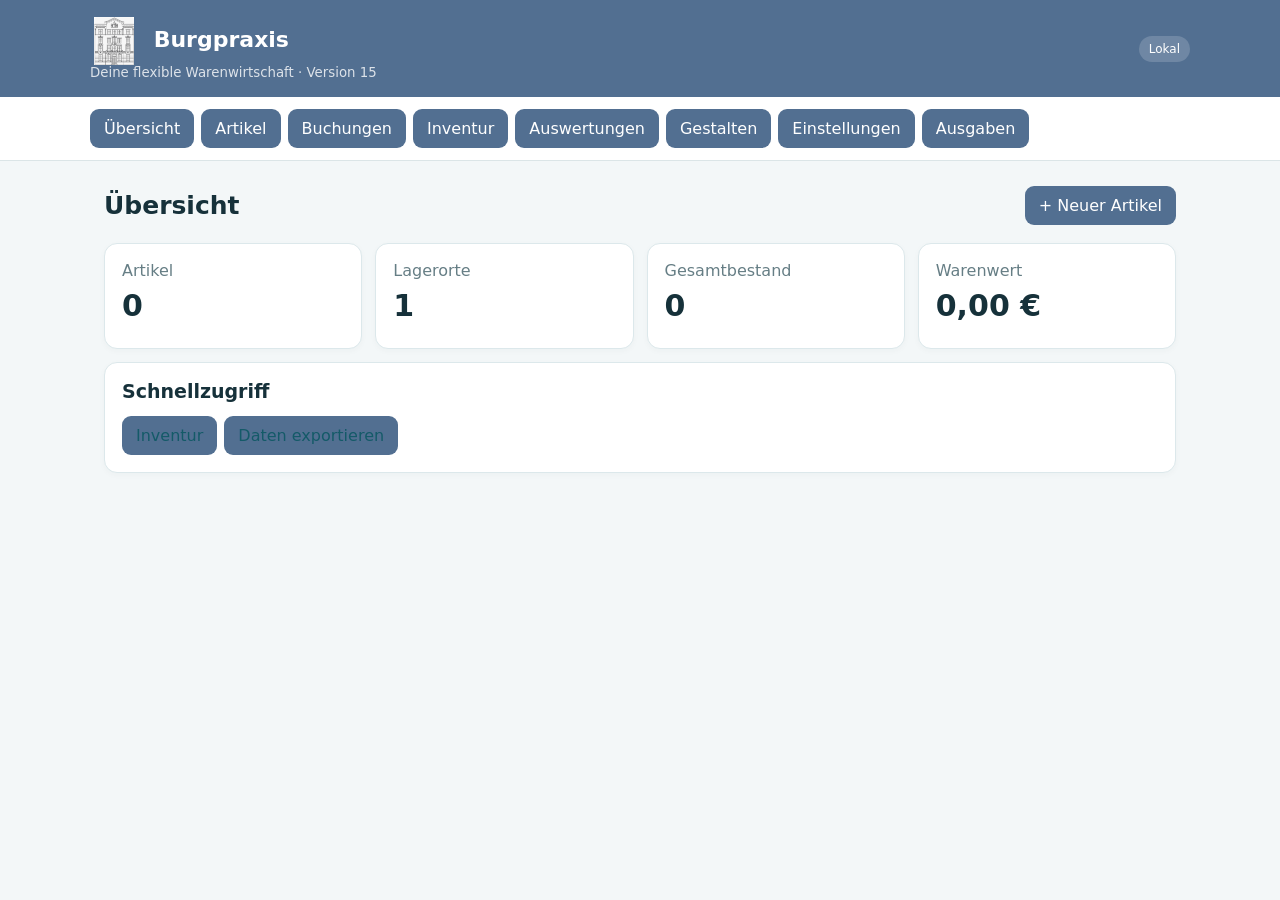
==== index.html @ 8f6f5d69 "Load Burgpraxis stock-edit fix v15" ====
<!doctype html><html lang="de"><head><meta charset="utf-8"><meta name="viewport" content="width=device-width,initial-scale=1"><meta name="theme-color" content="#145a68"><link rel="manifest" href="manifest.webmanifest"><link rel="stylesheet" href="style.css"><title>WarenPilot – Warenwirtschaft</title></head><body><header><div><strong><img src="Screenshot_2026-11-13-12-12-37-592_com.google.android.googlequicksearchbox-edit.jpg" alt="Burgpraxis" style="width:48px;height:48px;object-fit:contain;vertical-align:middle;margin-right:8px;"> Burgpraxis</strong><small>Deine flexible Warenwirtschaft · Version 15</small></div><span id="syncState">Lokal</span></header><nav id="nav"></nav><main id="app"></main><dialog id="dialog"><form method="dialog"><button class="close" aria-label="Schließen">✕</button></form><div id="dialogContent"></div></dialog><script src="app.js?v=15" defer></script><script src="Auswertung.js" defer></script></body></html>
---- style.css ----
:root{font-family:system-ui,-apple-system,sans-serif;color:#16313a;background:#f3f7f8}*{box-sizing:border-box}body{margin:0}header{background:#145a68;color:white;padding:17px max(16px,calc((100vw - 1100px)/2));display:flex;justify-content:space-between;align-items:center}header strong{font-size:22px}header small{display:block;opacity:.8}#syncState{font-size:12px;background:#ffffff2b;padding:6px 10px;border-radius:30px}nav{display:flex;gap:7px;overflow:auto;padding:12px max(12px,calc((100vw - 1100px)/2));background:white;border-bottom:1px solid #dbe5e7}button{font:inherit;cursor:pointer;border:0;border-radius:9px;padding:10px 14px;background:#145a68;color:white}button:hover{filter:brightness(.94)}button.secondary{background:#e6eff1;color:#145a68}button.danger{background:#a12d39}nav button{white-space:nowrap;background:#e9f1f3;color:#145a68}nav button.active{background:#145a68;color:white}main{max-width:1100px;margin:25px auto;padding:0 14px 50px}.toolbar{display:flex;justify-content:space-between;align-items:center;gap:10px;flex-wrap:wrap;margin-bottom:18px}h1{font-size:25px;margin:0}h2{font-size:19px;margin:0 0 14px}h3{margin:0 0 10px}.muted{color:#667e85}.grid{display:grid;grid-template-columns:repeat(auto-fit,minmax(190px,1fr));gap:13px}.card{background:white;border:1px solid #dce8eb;border-radius:13px;padding:17px;margin-bottom:13px;box-shadow:0 2px 6px #16313a08}.metric{font-size:30px;font-weight:750;margin:8px 0}table{border-collapse:collapse;width:100%;background:white}th,td{text-align:left;border-bottom:1px solid #e5edef;padding:11px;vertical-align:top}th{font-size:13px;color:#59717a}td button{margin:2px;padding:7px 9px}.scroll{overflow:auto}.row{display:flex;gap:10px;flex-wrap:wrap;align-items:center}.stack{display:grid;gap:12px}label{display:grid;gap:5px;font-size:14px;font-weight:600}input,select,textarea{font:inherit;padding:10px;border:1px solid #c6d6db;border-radius:8px;background:white;color:#16313a;max-width:100%;width:100%}input[type=checkbox]{width:auto}textarea{min-height:80px}form.fields{display:grid;gap:13px}dialog{border:0;border-radius:15px;box-shadow:0 15px 60px #0004;width:min(95vw,620px);max-height:90vh;overflow:auto;padding:24px}dialog::backdrop{background:#09232a80}.close{float:right;background:#e8eff1;color:#145a68}.pill{display:inline-block;border-radius:50px;padding:4px 9px;background:#e9f2f4;font-size:12px}.notice{background:#fff5df;padding:12px;border-radius:9px;margin-bottom:14px}.actions{display:flex;gap:7px;flex-wrap:wrap}.empty{padding:24px;text-align:center;color:#667e85}.two{display:grid;grid-template-columns:repeat(auto-fit,minmax(250px,1fr));gap:14px}video{width:100%;max-height:280px;background:#15262c;border-radius:10px}pre{white-space:pre-wrap;overflow-wrap:anywhere} @media(max-width:600px){th,td{padding:8px;font-size:13px}.card{padding:13px}}
#productForm label:has(input[name="sku"]),
#productForm label:has(input[name="barcode"]),
#productForm button[data-action="scan"] {
  display: none !important;
}header,button,nav button.active {background: #526F91 !important;}
nav button,
nav button.secondary,
nav button.active {
  color: white !important;
}
nav button,
nav button.secondary,
nav button.active {
  color: #ffffff !important;
}
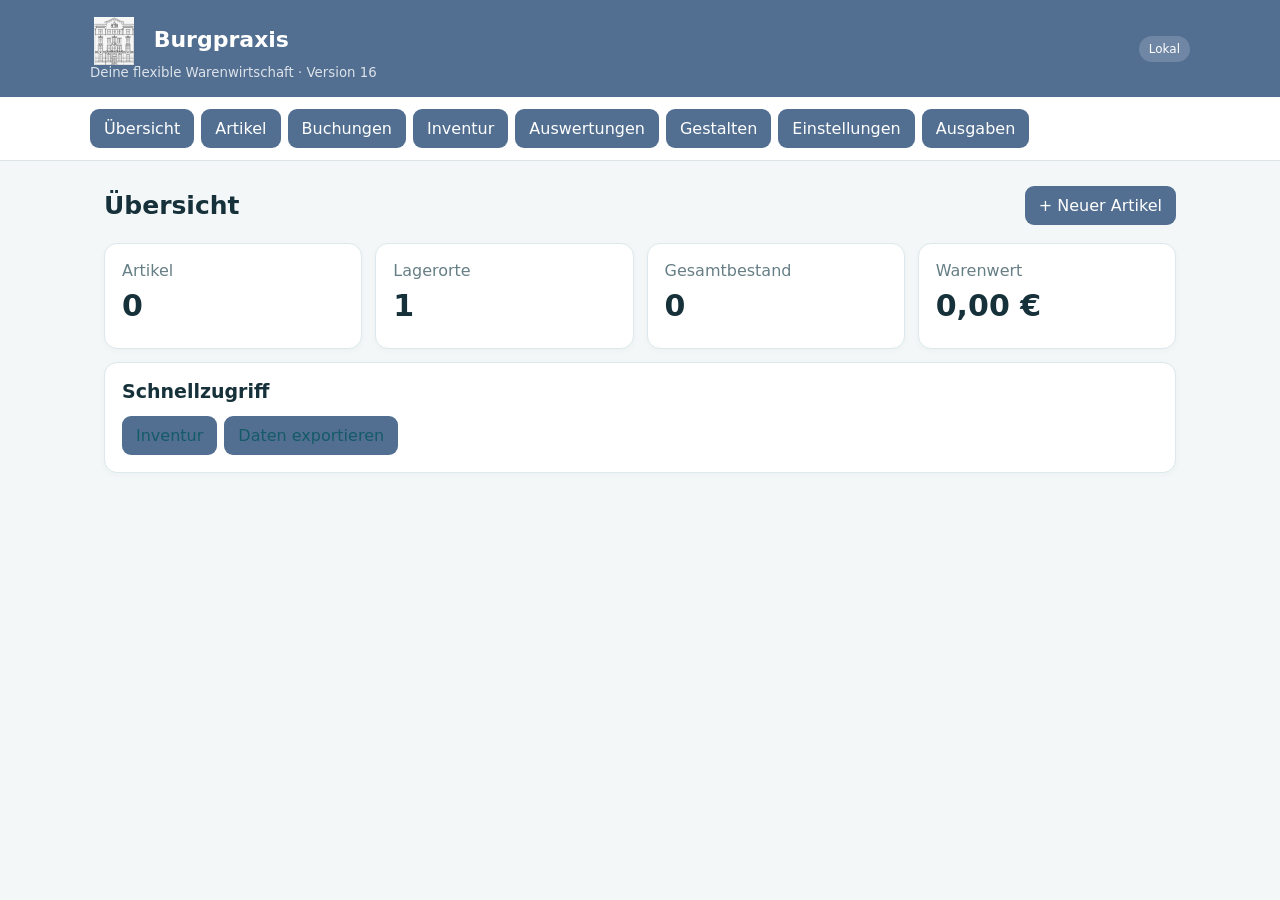
==== commit 9b6d7d50: "Burgpraxis: load corrected stock calculation v16" ====
--- a/index.html
+++ b/index.html
@@ -1 +1 @@
-<!doctype html><html lang="de"><head><meta charset="utf-8"><meta name="viewport" content="width=device-width,initial-scale=1"><meta name="theme-color" content="#145a68"><link rel="manifest" href="manifest.webmanifest"><link rel="stylesheet" href="style.css"><title>WarenPilot – Warenwirtschaft</title></head><body><header><div><strong><img src="Screenshot_2026-11-13-12-12-37-592_com.google.android.googlequicksearchbox-edit.jpg" alt="Burgpraxis" style="width:48px;height:48px;object-fit:contain;vertical-align:middle;margin-right:8px;"> Burgpraxis</strong><small>Deine flexible Warenwirtschaft · Version 15</small></div><span id="syncState">Lokal</span></header><nav id="nav"></nav><main id="app"></main><dialog id="dialog"><form method="dialog"><button class="close" aria-label="Schließen">✕</button></form><div id="dialogContent"></div></dialog><script src="app.js?v=15" defer></script><script src="Auswertung.js" defer></script></body></html>
+<!doctype html><html lang="de"><head><meta charset="utf-8"><meta name="viewport" content="width=device-width,initial-scale=1"><meta name="theme-color" content="#145a68"><link rel="manifest" href="manifest.webmanifest"><link rel="stylesheet" href="style.css"><title>WarenPilot – Warenwirtschaft</title></head><body><header><div><strong><img src="Screenshot_2026-11-13-12-12-37-592_com.google.android.googlequicksearchbox-edit.jpg" alt="Burgpraxis" style="width:48px;height:48px;object-fit:contain;vertical-align:middle;margin-right:8px;"> Burgpraxis</strong><small>Deine flexible Warenwirtschaft · Version 16</small></div><span id="syncState">Lokal</span></header><nav id="nav"></nav><main id="app"></main><dialog id="dialog"><form method="dialog"><button class="close" aria-label="Schließen">✕</button></form><div id="dialogContent"></div></dialog><script src="app.js?v=16" defer></script><script src="Auswertung.js" defer></script></body></html>
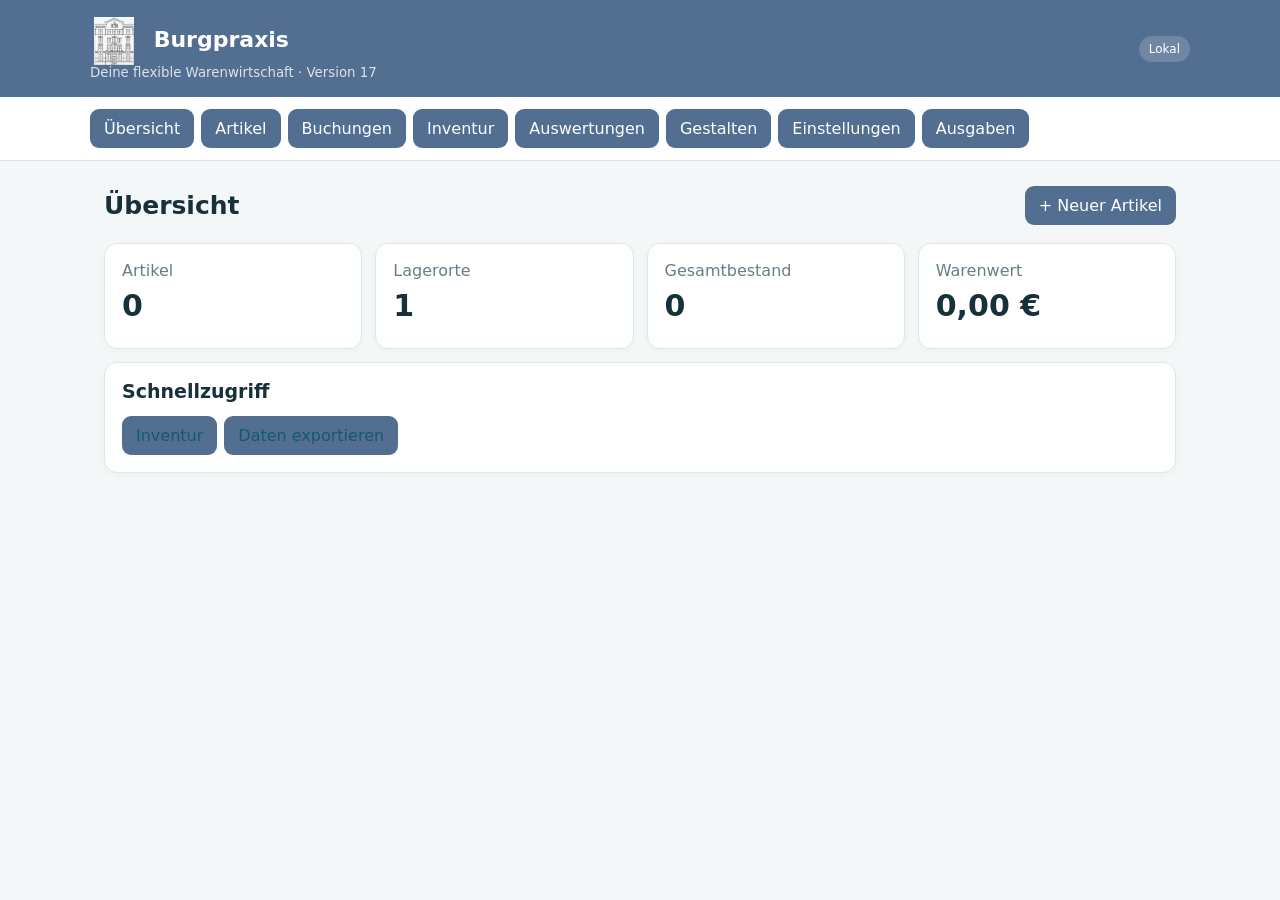
==== commit 82fca71b: "Load Burgpraxis v17 for piece and package stock" ====
--- a/index.html
+++ b/index.html
@@ -1 +1 @@
-<!doctype html><html lang="de"><head><meta charset="utf-8"><meta name="viewport" content="width=device-width,initial-scale=1"><meta name="theme-color" content="#145a68"><link rel="manifest" href="manifest.webmanifest"><link rel="stylesheet" href="style.css"><title>WarenPilot – Warenwirtschaft</title></head><body><header><div><strong><img src="Screenshot_2026-11-13-12-12-37-592_com.google.android.googlequicksearchbox-edit.jpg" alt="Burgpraxis" style="width:48px;height:48px;object-fit:contain;vertical-align:middle;margin-right:8px;"> Burgpraxis</strong><small>Deine flexible Warenwirtschaft · Version 16</small></div><span id="syncState">Lokal</span></header><nav id="nav"></nav><main id="app"></main><dialog id="dialog"><form method="dialog"><button class="close" aria-label="Schließen">✕</button></form><div id="dialogContent"></div></dialog><script src="app.js?v=16" defer></script><script src="Auswertung.js" defer></script></body></html>
+<!doctype html><html lang="de"><head><meta charset="utf-8"><meta name="viewport" content="width=device-width,initial-scale=1"><meta name="theme-color" content="#145a68"><link rel="manifest" href="manifest.webmanifest"><link rel="stylesheet" href="style.css"><title>WarenPilot – Warenwirtschaft</title></head><body><header><div><strong><img src="Screenshot_2026-11-13-12-12-37-592_com.google.android.googlequicksearchbox-edit.jpg" alt="Burgpraxis" style="width:48px;height:48px;object-fit:contain;vertical-align:middle;margin-right:8px;"> Burgpraxis</strong><small>Deine flexible Warenwirtschaft · Version 17</small></div><span id="syncState">Lokal</span></header><nav id="nav"></nav><main id="app"></main><dialog id="dialog"><form method="dialog"><button class="close" aria-label="Schließen">✕</button></form><div id="dialogContent"></div></dialog><script src="app.js?v=17" defer></script><script src="Auswertung.js" defer></script></body></html>
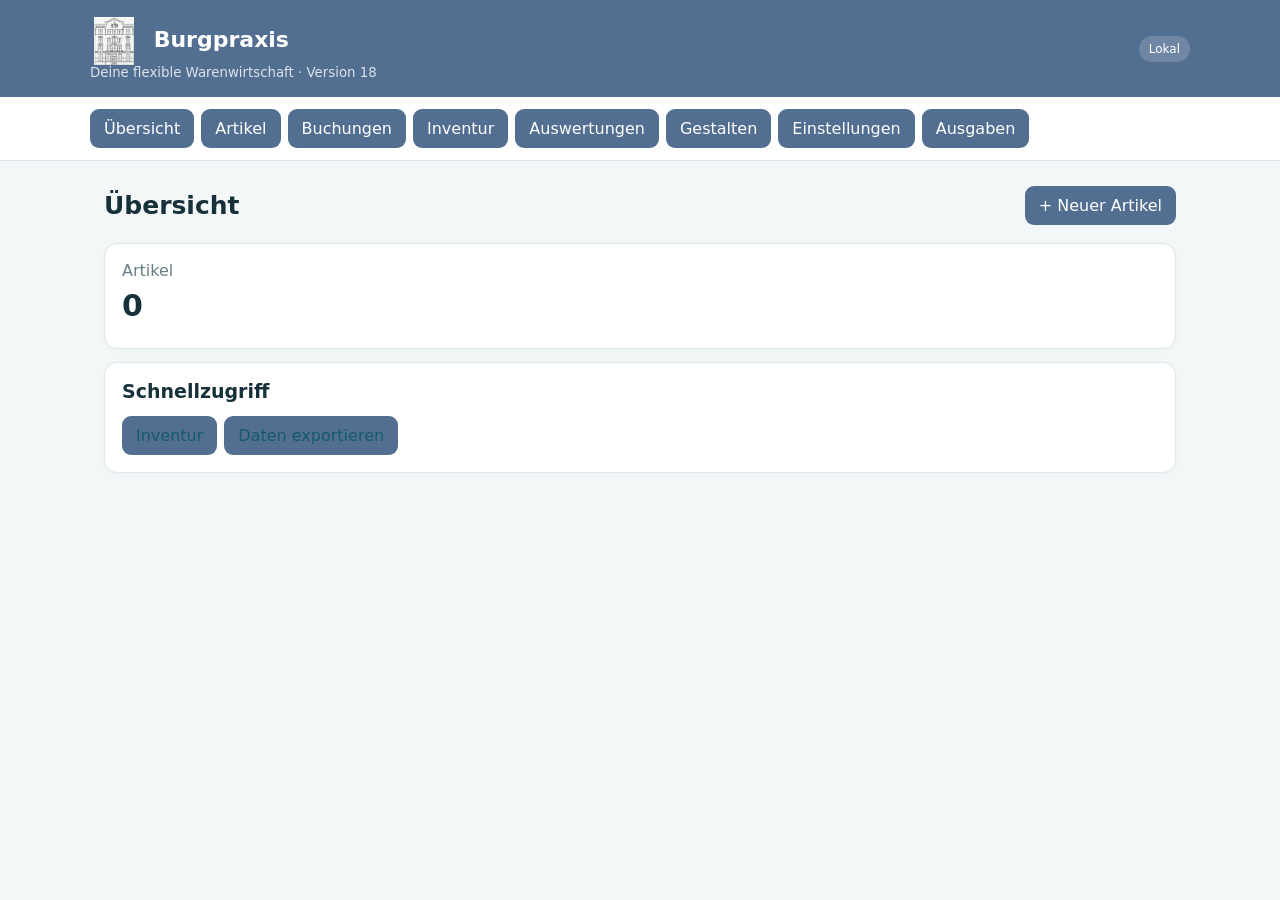
==== commit 493402ab: "Load simplified Burgpraxis dashboard v18" ====
--- a/index.html
+++ b/index.html
@@ -1 +1 @@
-<!doctype html><html lang="de"><head><meta charset="utf-8"><meta name="viewport" content="width=device-width,initial-scale=1"><meta name="theme-color" content="#145a68"><link rel="manifest" href="manifest.webmanifest"><link rel="stylesheet" href="style.css"><title>WarenPilot – Warenwirtschaft</title></head><body><header><div><strong><img src="Screenshot_2026-11-13-12-12-37-592_com.google.android.googlequicksearchbox-edit.jpg" alt="Burgpraxis" style="width:48px;height:48px;object-fit:contain;vertical-align:middle;margin-right:8px;"> Burgpraxis</strong><small>Deine flexible Warenwirtschaft · Version 17</small></div><span id="syncState">Lokal</span></header><nav id="nav"></nav><main id="app"></main><dialog id="dialog"><form method="dialog"><button class="close" aria-label="Schließen">✕</button></form><div id="dialogContent"></div></dialog><script src="app.js?v=17" defer></script><script src="Auswertung.js" defer></script></body></html>
+<!doctype html><html lang="de"><head><meta charset="utf-8"><meta name="viewport" content="width=device-width,initial-scale=1"><meta name="theme-color" content="#145a68"><link rel="manifest" href="manifest.webmanifest"><link rel="stylesheet" href="style.css"><title>WarenPilot – Warenwirtschaft</title></head><body><header><div><strong><img src="Screenshot_2026-11-13-12-12-37-592_com.google.android.googlequicksearchbox-edit.jpg" alt="Burgpraxis" style="width:48px;height:48px;object-fit:contain;vertical-align:middle;margin-right:8px;"> Burgpraxis</strong><small>Deine flexible Warenwirtschaft · Version 18</small></div><span id="syncState">Lokal</span></header><nav id="nav"></nav><main id="app"></main><dialog id="dialog"><form method="dialog"><button class="close" aria-label="Schließen">✕</button></form><div id="dialogContent"></div></dialog><script src="app.js?v=18" defer></script><script src="Auswertung.js" defer></script></body></html>
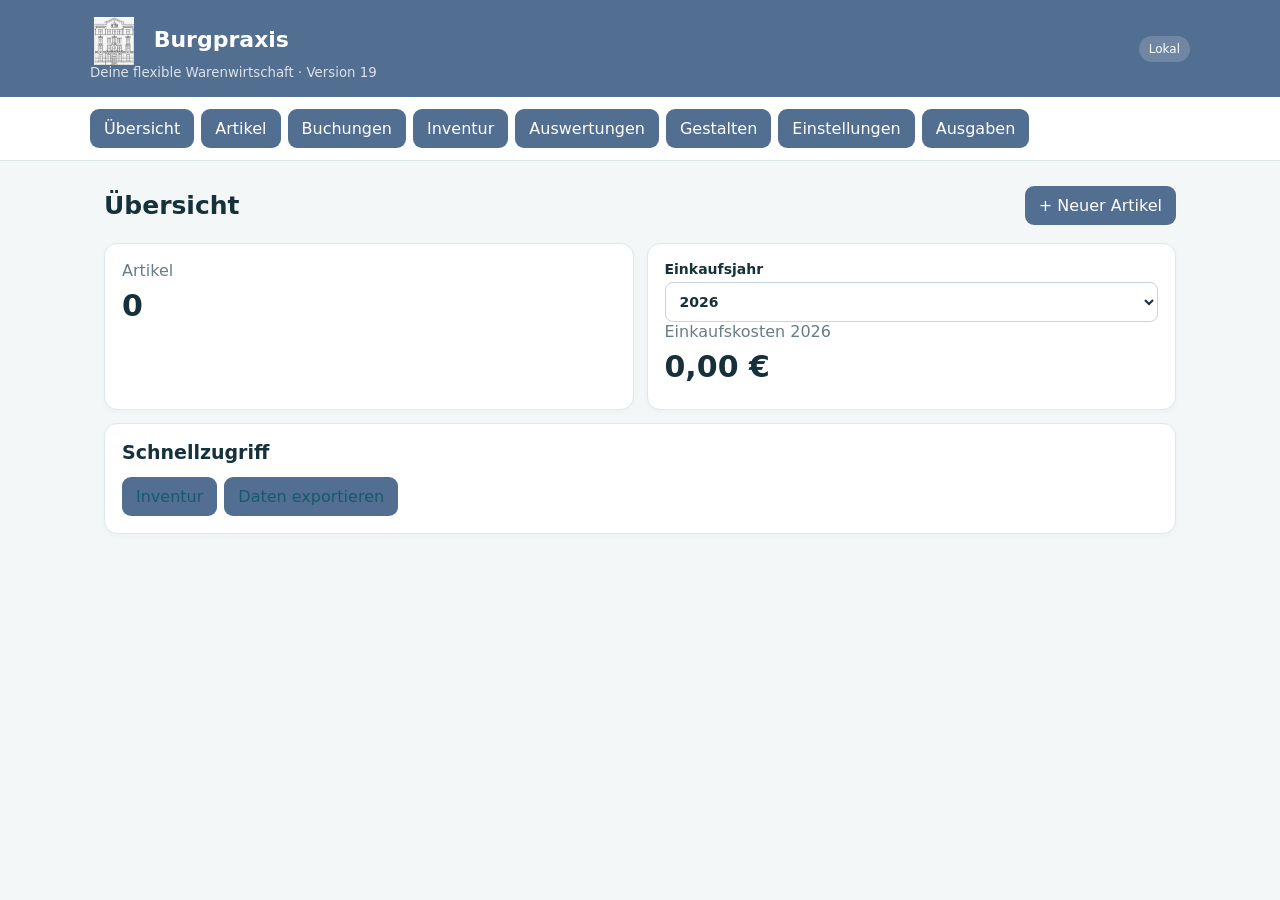
==== commit ac61252f: "Load Burgpraxis yearly purchasing overview v19" ====
--- a/index.html
+++ b/index.html
@@ -1 +1 @@
-<!doctype html><html lang="de"><head><meta charset="utf-8"><meta name="viewport" content="width=device-width,initial-scale=1"><meta name="theme-color" content="#145a68"><link rel="manifest" href="manifest.webmanifest"><link rel="stylesheet" href="style.css"><title>WarenPilot – Warenwirtschaft</title></head><body><header><div><strong><img src="Screenshot_2026-11-13-12-12-37-592_com.google.android.googlequicksearchbox-edit.jpg" alt="Burgpraxis" style="width:48px;height:48px;object-fit:contain;vertical-align:middle;margin-right:8px;"> Burgpraxis</strong><small>Deine flexible Warenwirtschaft · Version 18</small></div><span id="syncState">Lokal</span></header><nav id="nav"></nav><main id="app"></main><dialog id="dialog"><form method="dialog"><button class="close" aria-label="Schließen">✕</button></form><div id="dialogContent"></div></dialog><script src="app.js?v=18" defer></script><script src="Auswertung.js" defer></script></body></html>
+<!doctype html><html lang="de"><head><meta charset="utf-8"><meta name="viewport" content="width=device-width,initial-scale=1"><meta name="theme-color" content="#145a68"><link rel="manifest" href="manifest.webmanifest"><link rel="stylesheet" href="style.css"><title>WarenPilot – Warenwirtschaft</title></head><body><header><div><strong><img src="Screenshot_2026-11-13-12-12-37-592_com.google.android.googlequicksearchbox-edit.jpg" alt="Burgpraxis" style="width:48px;height:48px;object-fit:contain;vertical-align:middle;margin-right:8px;"> Burgpraxis</strong><small>Deine flexible Warenwirtschaft · Version 19</small></div><span id="syncState">Lokal</span></header><nav id="nav"></nav><main id="app"></main><dialog id="dialog"><form method="dialog"><button class="close" aria-label="Schließen">✕</button></form><div id="dialogContent"></div></dialog><script src="app.js?v=19" defer></script><script src="Auswertung.js" defer></script></body></html>
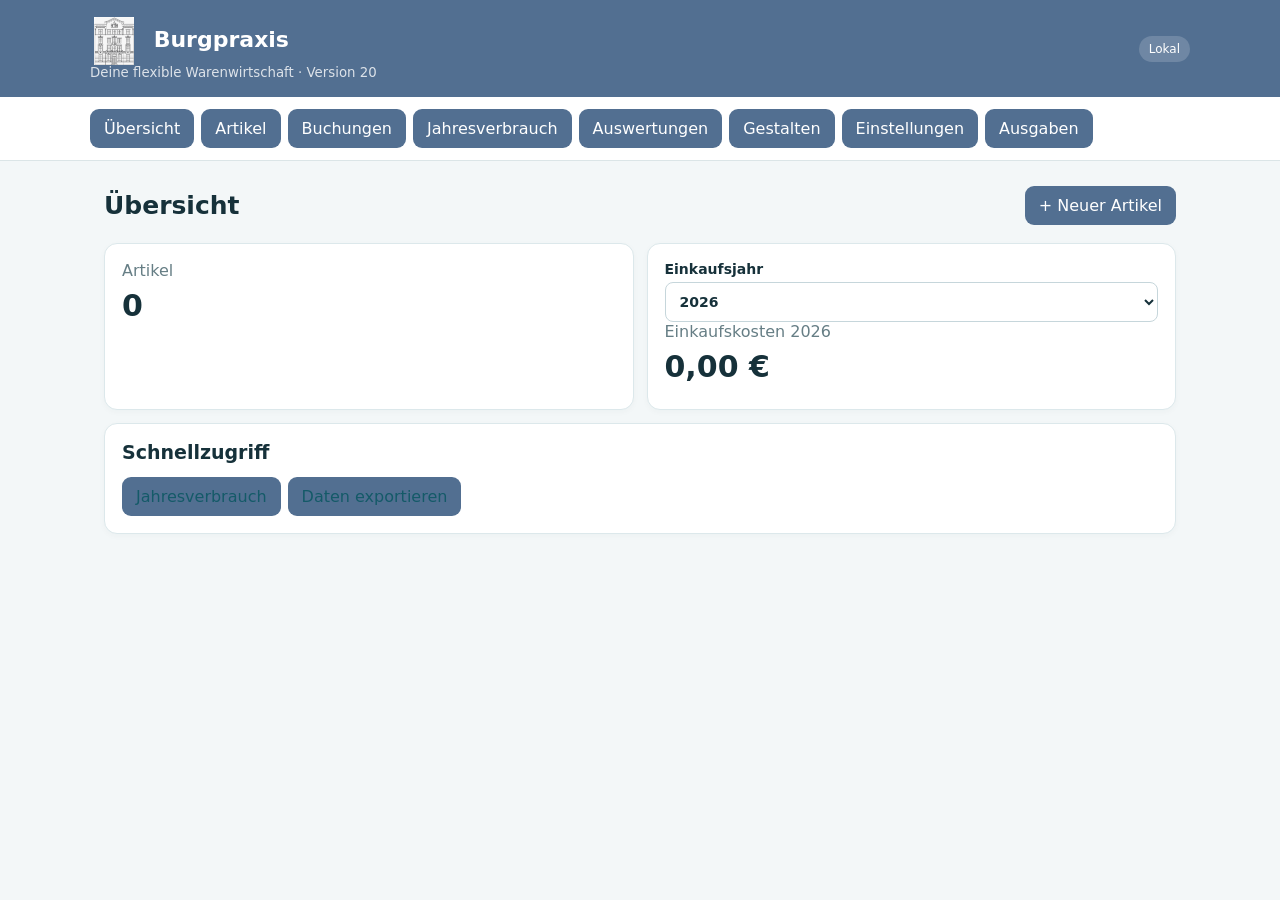
==== commit 8b3a666c: "Burgpraxis v20 annual article consumption" ====
--- a/index.html
+++ b/index.html
@@ -1 +1 @@
-<!doctype html><html lang="de"><head><meta charset="utf-8"><meta name="viewport" content="width=device-width,initial-scale=1"><meta name="theme-color" content="#145a68"><link rel="manifest" href="manifest.webmanifest"><link rel="stylesheet" href="style.css"><title>WarenPilot – Warenwirtschaft</title></head><body><header><div><strong><img src="Screenshot_2026-11-13-12-12-37-592_com.google.android.googlequicksearchbox-edit.jpg" alt="Burgpraxis" style="width:48px;height:48px;object-fit:contain;vertical-align:middle;margin-right:8px;"> Burgpraxis</strong><small>Deine flexible Warenwirtschaft · Version 19</small></div><span id="syncState">Lokal</span></header><nav id="nav"></nav><main id="app"></main><dialog id="dialog"><form method="dialog"><button class="close" aria-label="Schließen">✕</button></form><div id="dialogContent"></div></dialog><script src="app.js?v=19" defer></script><script src="Auswertung.js" defer></script></body></html>
+<!doctype html><html lang="de"><head><meta charset="utf-8"><meta name="viewport" content="width=device-width,initial-scale=1"><meta name="theme-color" content="#145a68"><link rel="manifest" href="manifest.webmanifest"><link rel="stylesheet" href="style.css"><title>WarenPilot – Warenwirtschaft</title></head><body><header><div><strong><img src="Screenshot_2026-11-13-12-12-37-592_com.google.android.googlequicksearchbox-edit.jpg" alt="Burgpraxis" style="width:48px;height:48px;object-fit:contain;vertical-align:middle;margin-right:8px;"> Burgpraxis</strong><small>Deine flexible Warenwirtschaft · Version 20</small></div><span id="syncState">Lokal</span></header><nav id="nav"></nav><main id="app"></main><dialog id="dialog"><form method="dialog"><button class="close" aria-label="Schließen">✕</button></form><div id="dialogContent"></div></dialog><script src="app.js?v=20" defer></script><script src="Auswertung.js" defer></script></body></html>
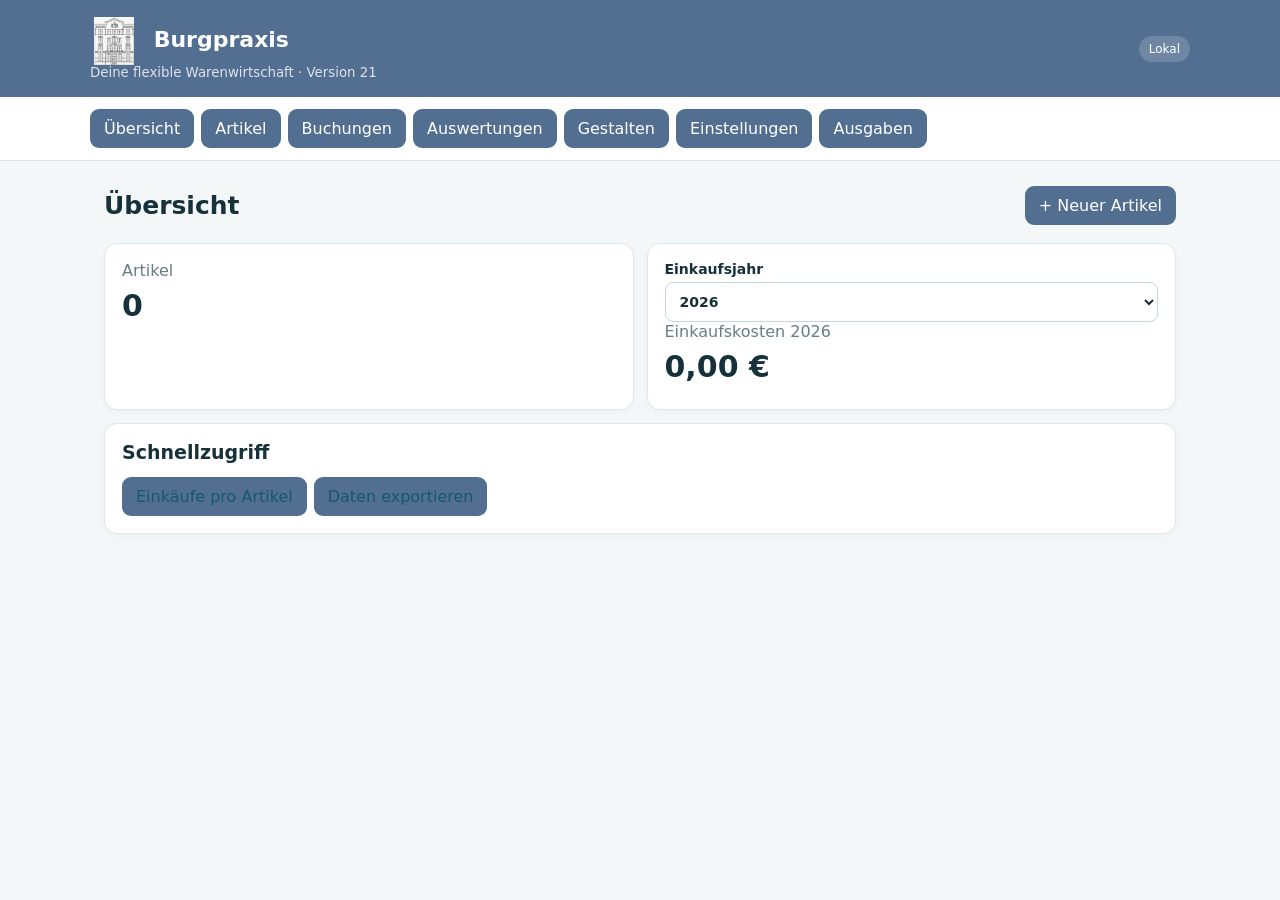
==== commit 75312972: "Burgpraxis v21: filter existing purchases by year and article, remove consumption UI" ====
--- a/index.html
+++ b/index.html
@@ -1 +1 @@
-<!doctype html><html lang="de"><head><meta charset="utf-8"><meta name="viewport" content="width=device-width,initial-scale=1"><meta name="theme-color" content="#145a68"><link rel="manifest" href="manifest.webmanifest"><link rel="stylesheet" href="style.css"><title>WarenPilot – Warenwirtschaft</title></head><body><header><div><strong><img src="Screenshot_2026-11-13-12-12-37-592_com.google.android.googlequicksearchbox-edit.jpg" alt="Burgpraxis" style="width:48px;height:48px;object-fit:contain;vertical-align:middle;margin-right:8px;"> Burgpraxis</strong><small>Deine flexible Warenwirtschaft · Version 20</small></div><span id="syncState">Lokal</span></header><nav id="nav"></nav><main id="app"></main><dialog id="dialog"><form method="dialog"><button class="close" aria-label="Schließen">✕</button></form><div id="dialogContent"></div></dialog><script src="app.js?v=20" defer></script><script src="Auswertung.js" defer></script></body></html>
+<!doctype html><html lang="de"><head><meta charset="utf-8"><meta name="viewport" content="width=device-width,initial-scale=1"><meta name="theme-color" content="#145a68"><link rel="manifest" href="manifest.webmanifest"><link rel="stylesheet" href="style.css"><title>WarenPilot – Warenwirtschaft</title></head><body><header><div><strong><img src="Screenshot_2026-11-13-12-12-37-592_com.google.android.googlequicksearchbox-edit.jpg" alt="Burgpraxis" style="width:48px;height:48px;object-fit:contain;vertical-align:middle;margin-right:8px;"> Burgpraxis</strong><small>Deine flexible Warenwirtschaft · Version 21</small></div><span id="syncState">Lokal</span></header><nav id="nav"></nav><main id="app"></main><dialog id="dialog"><form method="dialog"><button class="close" aria-label="Schließen">✕</button></form><div id="dialogContent"></div></dialog><script src="app.js?v=21" defer></script><script src="Auswertung.js?v=21" defer></script></body></html>
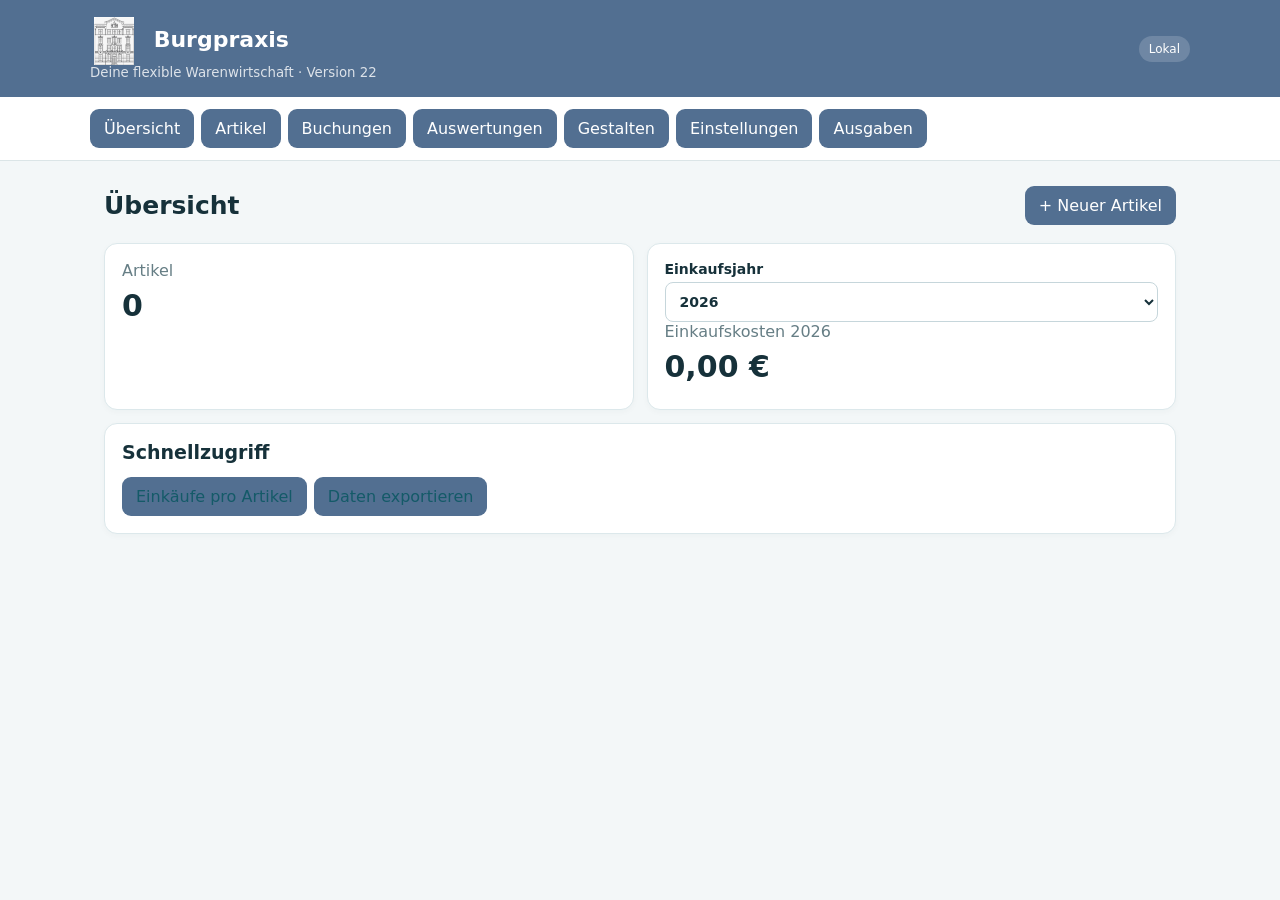
==== commit dd04c2e6: "Burgpraxis v22: secure partner invite, one-time shared setup, automatic cloud sync with revision pro" ====
--- a/index.html
+++ b/index.html
@@ -1 +1 @@
-<!doctype html><html lang="de"><head><meta charset="utf-8"><meta name="viewport" content="width=device-width,initial-scale=1"><meta name="theme-color" content="#145a68"><link rel="manifest" href="manifest.webmanifest"><link rel="stylesheet" href="style.css"><title>WarenPilot – Warenwirtschaft</title></head><body><header><div><strong><img src="Screenshot_2026-11-13-12-12-37-592_com.google.android.googlequicksearchbox-edit.jpg" alt="Burgpraxis" style="width:48px;height:48px;object-fit:contain;vertical-align:middle;margin-right:8px;"> Burgpraxis</strong><small>Deine flexible Warenwirtschaft · Version 21</small></div><span id="syncState">Lokal</span></header><nav id="nav"></nav><main id="app"></main><dialog id="dialog"><form method="dialog"><button class="close" aria-label="Schließen">✕</button></form><div id="dialogContent"></div></dialog><script src="app.js?v=21" defer></script><script src="Auswertung.js?v=21" defer></script></body></html>
+<!doctype html><html lang="de"><head><meta charset="utf-8"><meta name="viewport" content="width=device-width,initial-scale=1"><meta name="theme-color" content="#145a68"><link rel="manifest" href="manifest.webmanifest"><link rel="stylesheet" href="style.css"><title>WarenPilot – Warenwirtschaft</title></head><body><header><div><strong><img src="Screenshot_2026-11-13-12-12-37-592_com.google.android.googlequicksearchbox-edit.jpg" alt="Burgpraxis" style="width:48px;height:48px;object-fit:contain;vertical-align:middle;margin-right:8px;"> Burgpraxis</strong><small>Deine flexible Warenwirtschaft · Version 22</small></div><span id="syncState">Lokal</span></header><nav id="nav"></nav><main id="app"></main><dialog id="dialog"><form method="dialog"><button class="close" aria-label="Schließen">✕</button></form><div id="dialogContent"></div></dialog><script src="app.js?v=22" defer></script><script src="Auswertung.js?v=21" defer></script></body></html>
